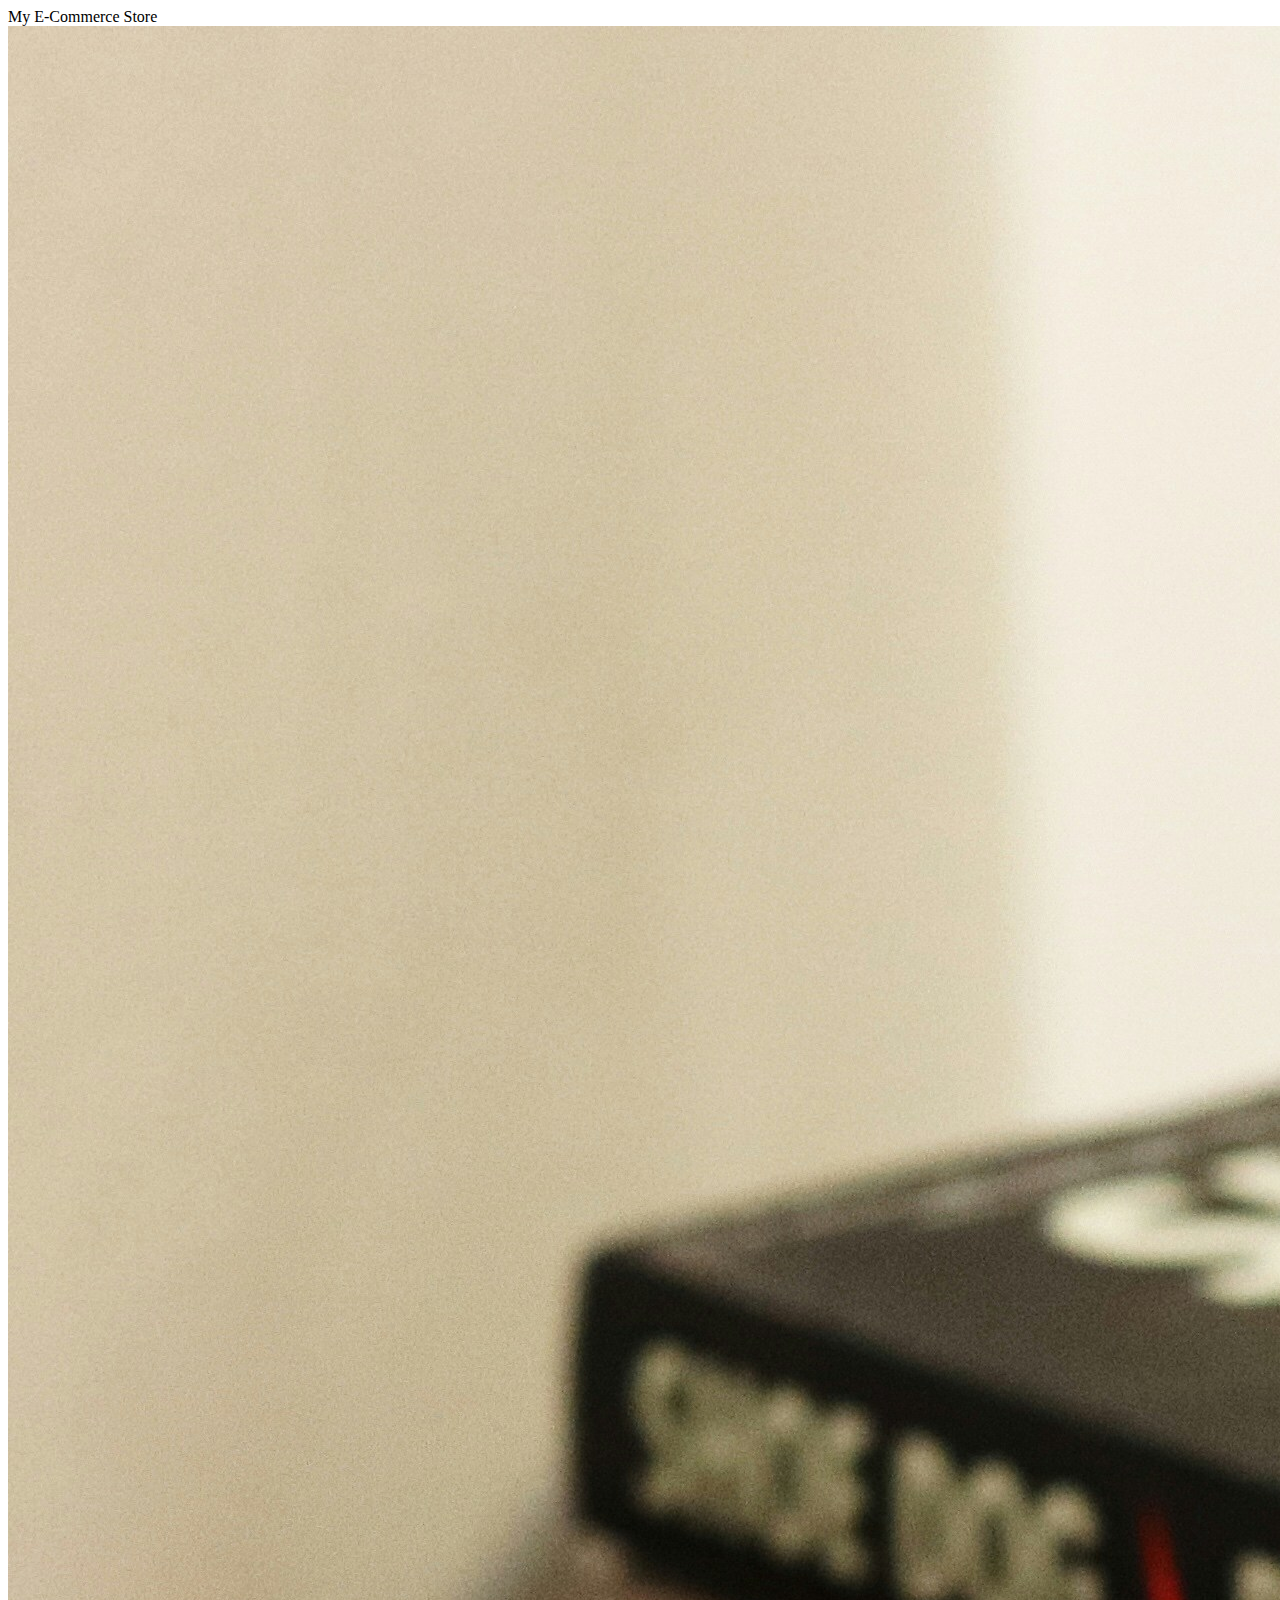
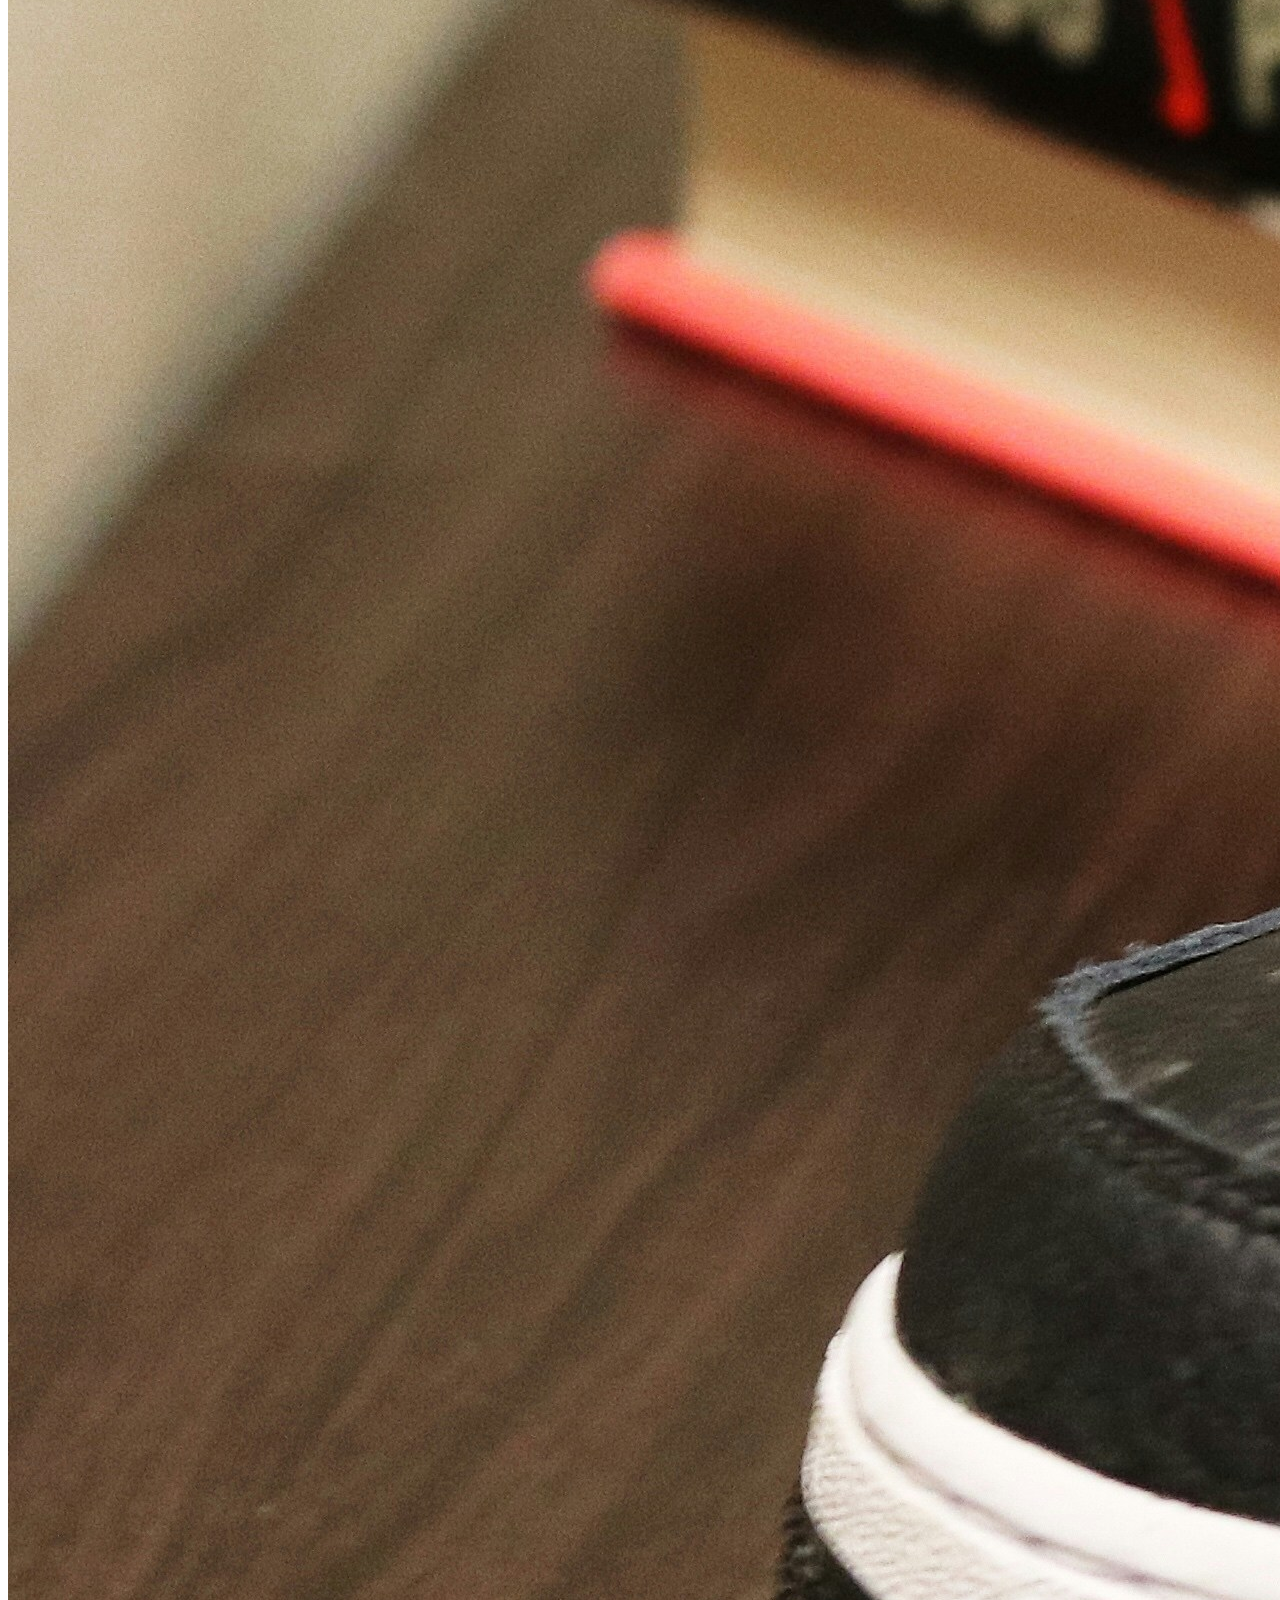
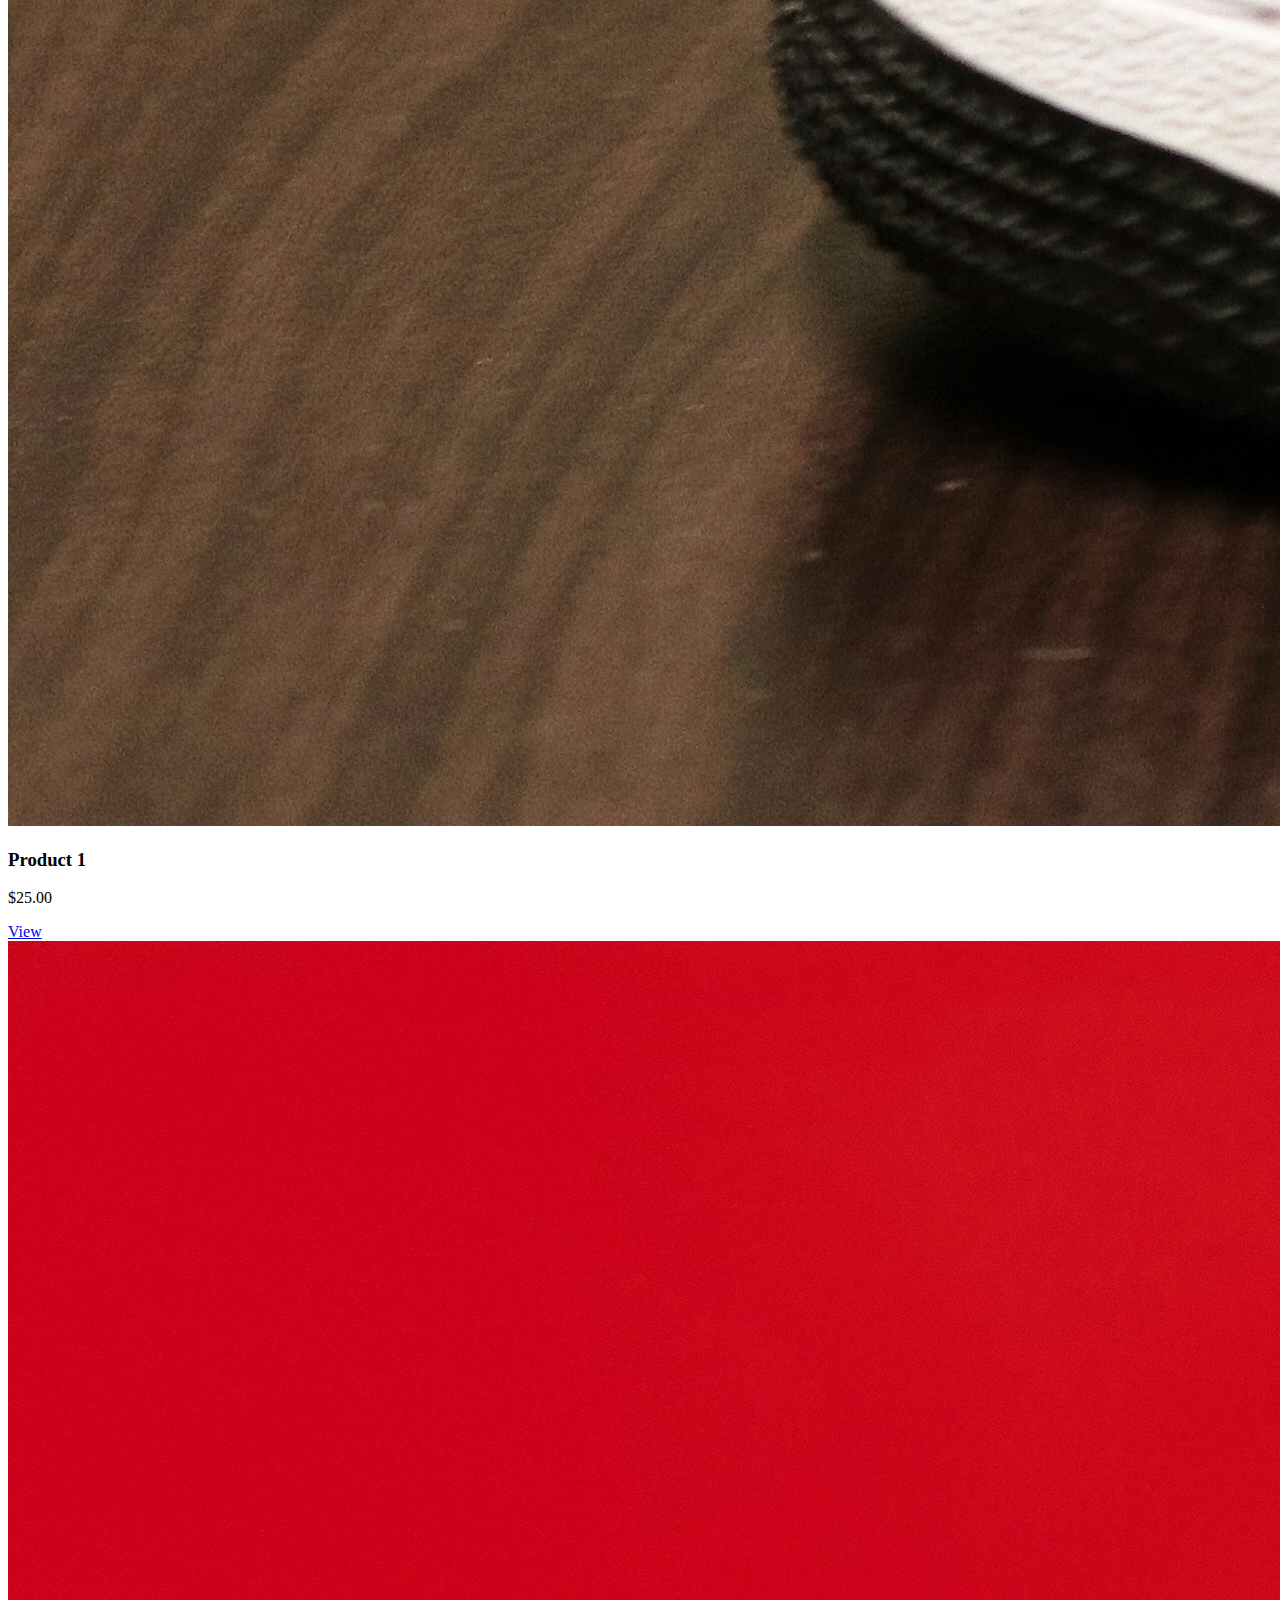
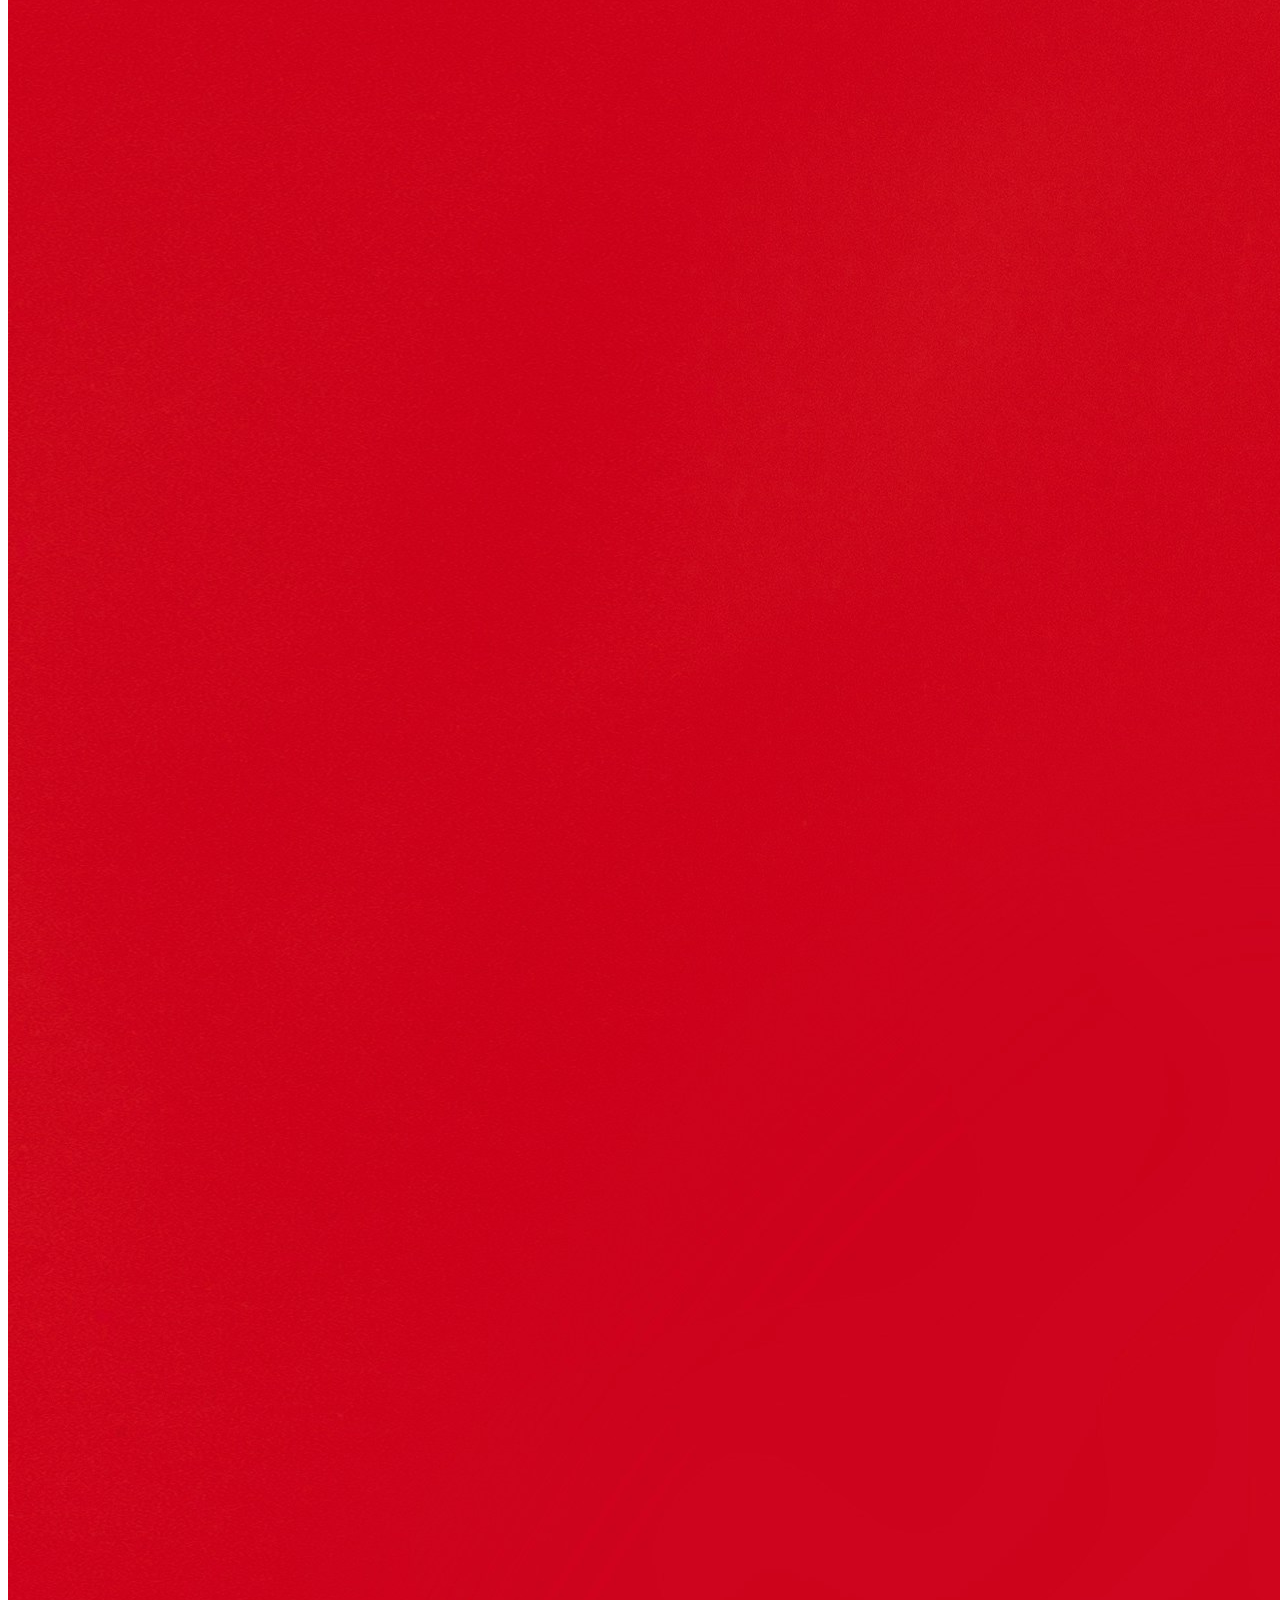
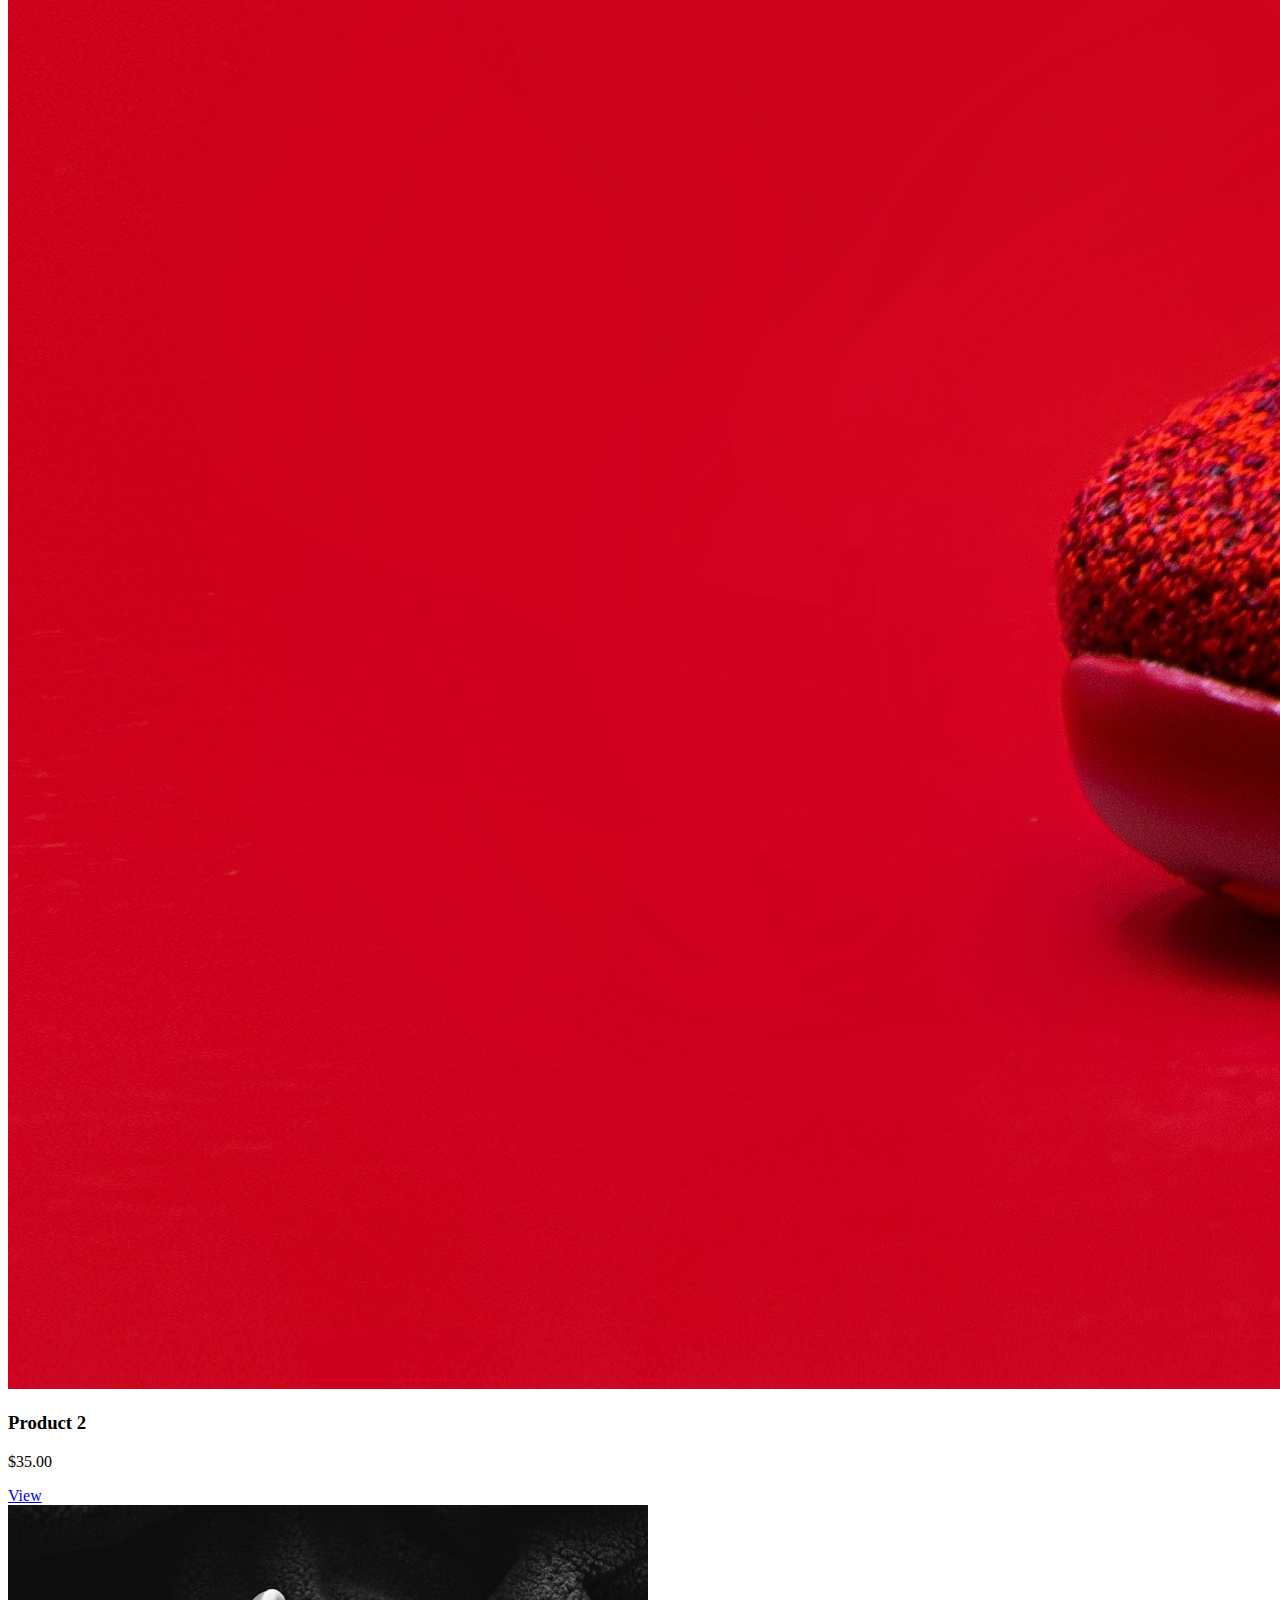
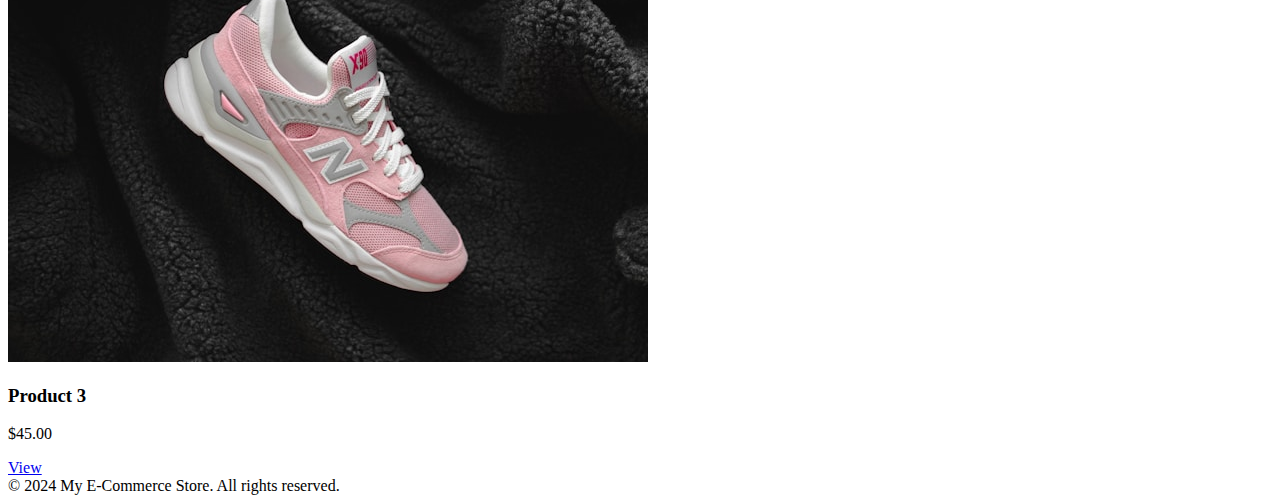
==== index.html @ 08aad803 "first commit" ====
<!DOCTYPE html>
<html lang="en">
<head>
    <meta charset="UTF-8">
    <meta name="viewport" content="width=device-width, initial-scale=1.0">
    <title>E-Commerce Website</title>
    <link rel="stylesheet" href="css/product-.css">
</head>
<body>
    <header>
        My E-Commerce Store
    </header>

    <div class="container">
        <!-- Product 1 -->
        <div class="card">
            <img src="assets/img/anubhav-arora-g1vk_Bef2Xk-unsplash.jpg" alt="Product 1">
            <h3>Product 1</h3>
            <p>$25.00</p>
            <a href="/templates/product.html" class="view-btn">View</a>
        </div>
        
        <!-- Product 2 -->
        <div class="card">
            <img src="assets/img/domino-studio-164_6wVEHfI-unsplash.jpg" alt="Product 2">
            <h3>Product 2</h3>
            <p>$35.00</p>
            <a href="/templates/product.html" class="view-btn">View</a>
        </div>

        <!-- Product 3 -->
        <div class="card">
            <img src="assets/img/maksim-larin-ezdrvzA1hZw-unsplash.jpg" alt="Product 3">
            <h3>Product 3</h3>
            <p>$45.00</p>
            <a href="/templates/product.html" class="view-btn">View</a>
        </div>

        <!-- Product 4 -->
        <!-- <div class="card">
            <img src="assets/img/maksim-larin-NOpsC3nWTzY-unsplash.jpg" alt="Product 4">
            <h3>Product 4</h3>
            <p>$55.00</p>
            <a href="#" class="view-btn">View</a>
        </div> -->

        <!-- Product 5 -->
        <!-- <div class="card">
            <img src="assets/img/malvestida-DMl5gG0yWWY-unsplash.jpg" alt="Product 5">
            <h3>Product 5</h3>
            <p>$65.00</p>
            <a href="#" class="view-btn">View</a>
        </div>
    </div> -->

    <div class="footer">
        &copy; 2024 My E-Commerce Store. All rights reserved.
    </div>

</body>
</html>
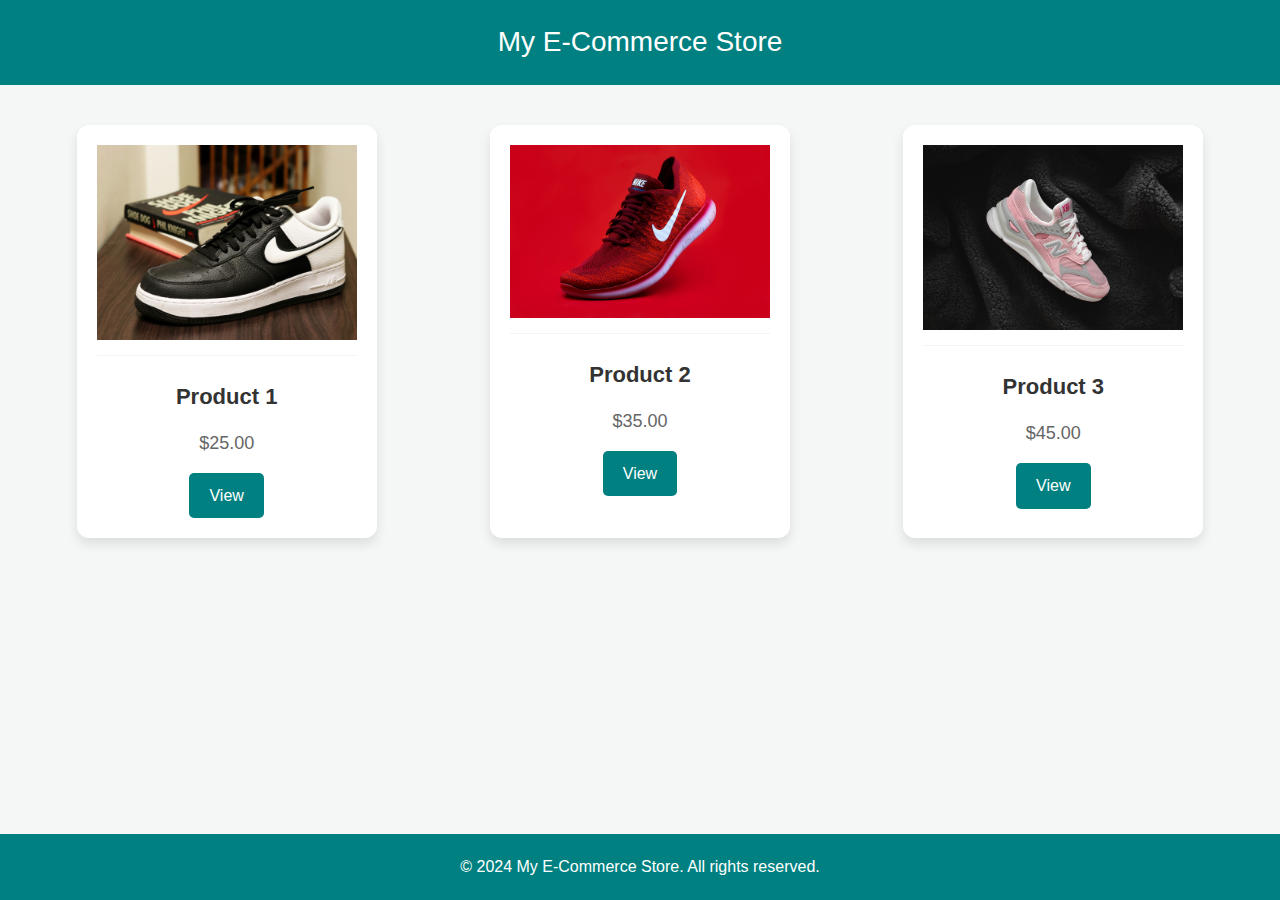
==== commit d42d6d27: "Resolved css  conflicts" ====
--- a/index.html
+++ b/index.html
@@ -4,7 +4,7 @@
     <meta charset="UTF-8">
     <meta name="viewport" content="width=device-width, initial-scale=1.0">
     <title>E-Commerce Website</title>
-    <link rel="stylesheet" href="css/product-.css">
+    <link rel="stylesheet" href="css/product.css">
 </head>
 <body>
     <header>
@@ -17,7 +17,7 @@
             <img src="assets/img/anubhav-arora-g1vk_Bef2Xk-unsplash.jpg" alt="Product 1">
             <h3>Product 1</h3>
             <p>$25.00</p>
-            <a href="/templates/product.html" class="view-btn">View</a>
+            <a href="product.html" class="view-btn">View</a>
         </div>
         
         <!-- Product 2 -->
@@ -25,7 +25,7 @@
             <img src="assets/img/domino-studio-164_6wVEHfI-unsplash.jpg" alt="Product 2">
             <h3>Product 2</h3>
             <p>$35.00</p>
-            <a href="/templates/product.html" class="view-btn">View</a>
+            <a href="product.html" class="view-btn">View</a>
         </div>
 
         <!-- Product 3 -->
@@ -33,7 +33,7 @@
             <img src="assets/img/maksim-larin-ezdrvzA1hZw-unsplash.jpg" alt="Product 3">
             <h3>Product 3</h3>
             <p>$45.00</p>
-            <a href="/templates/product.html" class="view-btn">View</a>
+            <a href="product.html" class="view-btn">View</a>
         </div>
 
         <!-- Product 4 -->
--- a/css/product.css
+++ b/css/product.css
@@ -0,0 +1,76 @@
+/* Basic Reset */
+* {
+    margin: 0;
+    padding: 0;
+    box-sizing: border-box;
+}
+body {
+    font-family: Arial, sans-serif;
+    background-color: #f4f7f6;
+    color: #333;
+    line-height: 1.6;
+}
+header {
+    background-color: #008080;
+    color: white;
+    text-align: center;
+    padding: 20px 0;
+    font-size: 28px;
+}
+.container {
+    display: flex;
+    flex-wrap: wrap;
+    justify-content: space-around;
+    padding: 20px;
+}
+.card {
+    background-color: white;
+    border-radius: 12px;
+    box-shadow: 0 6px 12px rgba(0, 0, 0, 0.1);
+    width: 300px;
+    margin: 20px;
+    text-align: center;
+    padding: 20px;
+    transition: transform 0.3s ease;
+}
+.card img {
+    width: 100%;
+    height: auto;
+    border-bottom: 1px solid #f4f4f4;
+    padding-bottom: 15px;
+}
+.card h3 {
+    font-size: 22px;
+    margin: 15px 0;
+}
+.card p {
+    font-size: 18px;
+    color: #666;
+}
+.card:hover {
+    transform: scale(1.05);
+}
+
+.view-btn {
+    display: inline-block;
+    margin-top: 15px;
+    padding: 10px 20px;
+    background-color: #008080;
+    color: white;
+    text-decoration: none;
+    border-radius: 5px;
+    transition: background-color 0.3s ease;
+}
+.view-btn:hover {
+    background-color: #005f5f;
+}
+
+.footer {
+    background-color: #008080;
+    color: white;
+    text-align: center;
+    padding: 20px 0;
+    position: fixed;
+    width: 100%;
+    bottom: 0;
+}
